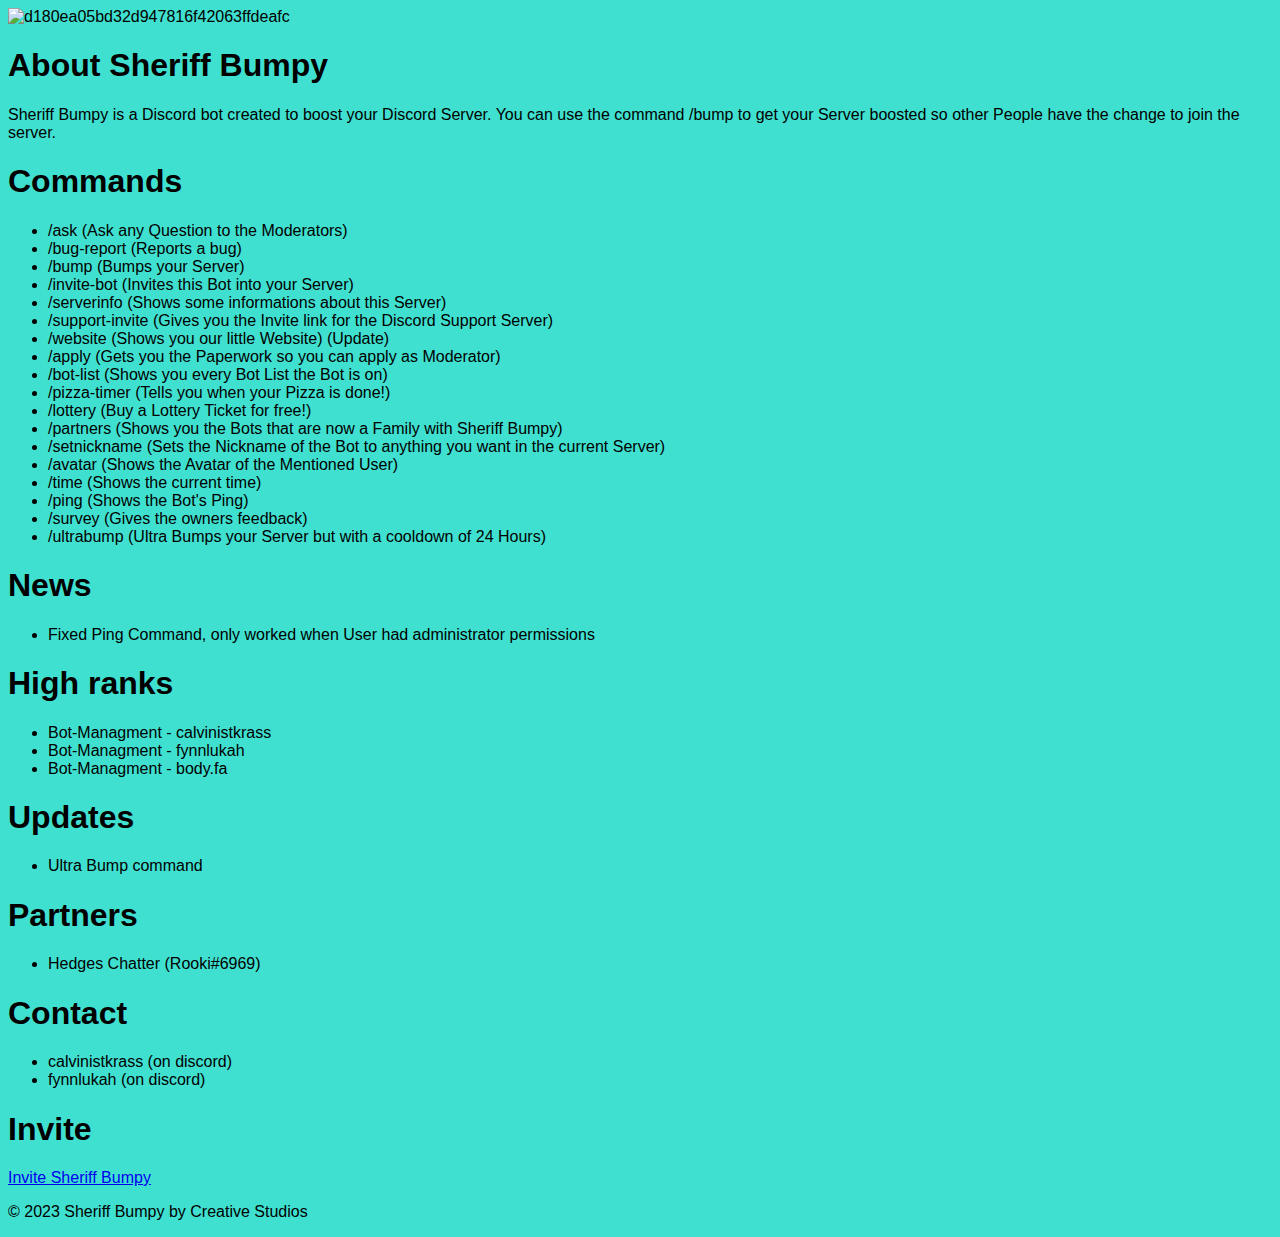
==== index.html @ d605b87c "Create index.html" ====
<!DOCTYPE html>
<html>

<head>
  <meta charset="UTF-8">
  <title>About Me - Sheriff Bumpy</title>
  <link rel="stylesheet" href="style.css">
  <link rel="shortcut icon" type="image/png" href="<a href=" https://ibb.co/Sy06Z8t"><img
    src="https://i.ibb.co/Sy06Z8t/d180ea05bd32d947816f42063ffdeafc.png" alt="d180ea05bd32d947816f42063ffdeafc"
    border="0"></a>
  <style>
    body {
      background-color: turquoise;
      font-family: Arial, sans-serif;
    }
  </style>
  <script src="https://replit.com/public/js/repl-auth-v2.js"></script>
</head>
<!--Start of Tawk.to Script-->
<script type="text/javascript">
  var Tawk_API = Tawk_API || {}, Tawk_LoadStart = new Date();
  (function () {
    var s1 = document.createElement("script"), s0 = document.getElementsByTagName("script")[0];
    s1.async = true;
    s1.src = 'https://embed.tawk.to/6426fdd84247f20fefe91722/1gss4v5hb';
    s1.charset = 'UTF-8';
    s1.setAttribute('crossorigin', '*');
    s0.parentNode.insertBefore(s1, s0);
  })();
</script>
<!--End of Tawk.to Script-->

<body>
  <section id="about">
    <div class="container">
      <h1>About Sheriff Bumpy</h1>
      <p>Sheriff Bumpy is a Discord bot created to boost your Discord Server. You can use the command /bump to get your
        Server boosted so other People have the change to join the server.</p>
    </div>
  </section>
  <section id="commands">
    <div class="container">
      <h1>Commands</h1>
      <ul>
        <li>/ask (Ask any Question to the Moderators)</li>
        <li>/bug-report (Reports a bug)</li>
        <li>/bump (Bumps your Server)</li>
        <li>/invite-bot (Invites this Bot into your Server)</li>
        <li>/serverinfo (Shows some informations about this Server)</li>
        <li>/support-invite (Gives you the Invite link for the Discord Support Server)</li>
        <li>/website (Shows you our little Website) (Update)</li>
        <li>/apply (Gets you the Paperwork so you can apply as Moderator)</li>
        <li>/bot-list (Shows you every Bot List the Bot is on)</li>
        <li>/pizza-timer (Tells you when your Pizza is done!)</li>
        <li>/lottery (Buy a Lottery Ticket for free!)</li>
        <li>/partners (Shows you the Bots that are now a Family with Sheriff Bumpy)</li>
        <li>/setnickname (Sets the Nickname of the Bot to anything you want in the current Server)</li>
        <li>/avatar (Shows the Avatar of the Mentioned User)</li>
        <li>/time (Shows the current time)</li>
        <li>/ping (Shows the Bot's Ping)</li>
        <li>/survey (Gives the owners feedback)</li>
        <li>/ultrabump (Ultra Bumps your Server but with a cooldown of 24 Hours)</li>
      </ul>
    </div>
  </section>

  <section id="news">
    <div class="container">
      <h1>News</h1>
      <ul>
        <li>Fixed Ping Command, only worked when User had administrator permissions</li>
      </ul>
    </div>
  </section>

  <section id="High-ranks">
    <div class="container">
      <h1>High ranks</h1>
      <ul>
        <li>Bot-Managment - calvinistkrass</li>
        <li>Bot-Managment - fynnlukah</li>
        <li>Bot-Managment - body.fa</li>
      </ul>
    </div>
  </section>

  <section id="Update">
    <div class="container">
      <h1>Updates</h1>
      <ul>
        <li>Ultra Bump command</li>
      </ul>
    </div>
  </section>

  <section id="partners">
    <div class="container">
      <h1>Partners</h1>
      <ul>
        <li>Hedges Chatter (Rooki#6969)</li>
      </ul>
    </div>
  </section>

  <section id="contact">
    <div class="container">
      <h1>Contact</h1>
      <ul>
        <li>calvinistkrass (on discord)</li>
        <li>fynnlukah (on discord)</li>
      </ul>
    </div>
  </section>
    
  <footer>
    <div class="container">
      <section id="Invite">
        <div class="container">
          <h1>Invite</h1>
          </ul>
        </div>
      </section>
      <div class="buttons">
        <a href="https://discord.com/api/oauth2/authorize?client_id=1007577239879159840&permissions=8&scope=bot">Invite
          Sheriff Bumpy</a>
        <p>&copy; 2023 Sheriff Bumpy by Creative Studios</p>
      </div>
    </div>
  </footer>
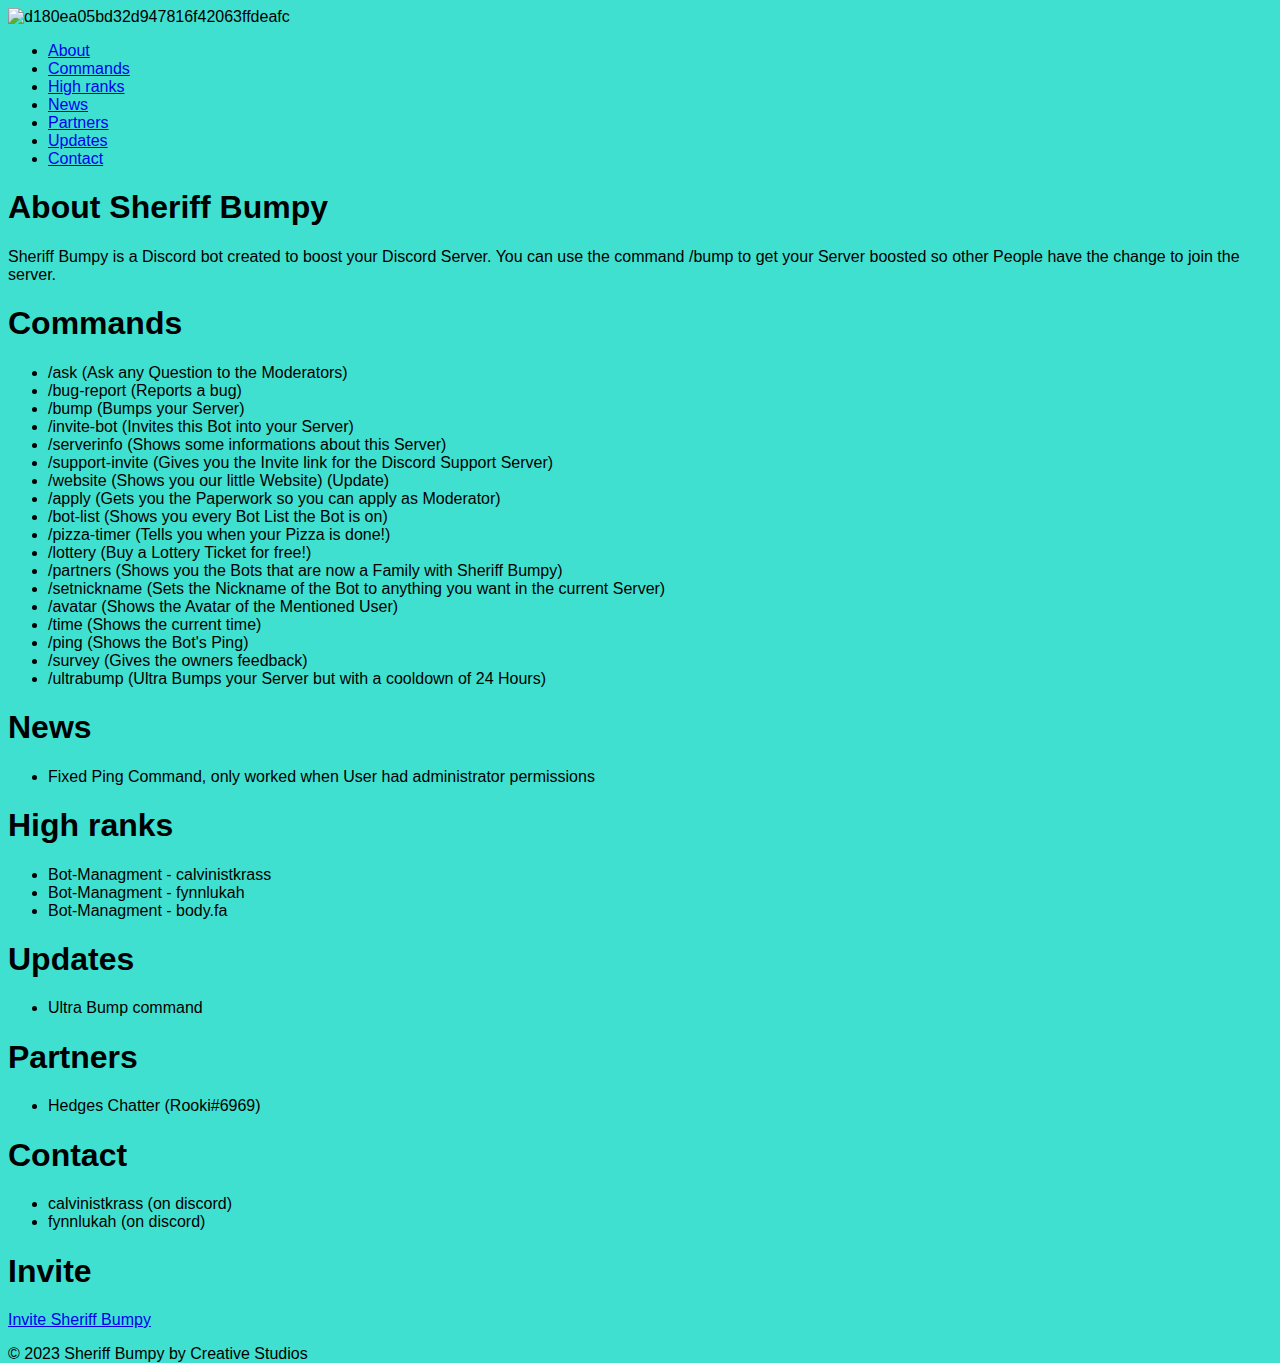
==== commit 66c83c5e: "Update index.html" ====
--- a/index.html
+++ b/index.html
@@ -31,6 +31,20 @@
 <!--End of Tawk.to Script-->
 
 <body>
+  <header>
+    <nav>
+      <ul>
+        <li><a href="#about">About</a></li>
+        <li><a href="#commands">Commands</a></li>
+        <li><a href="#High-ranks">High ranks</a></li>
+        <li><a href="#news">News</a></li>
+        <li><a href="#partners">Partners</a></li>
+        <li><a href="#Update">Updates</a></li>
+        <li><a href="#contact">Contact</a></li>
+      </ul>
+    </nav>
+    </div>
+  </header>
   <section id="about">
     <div class="container">
       <h1>About Sheriff Bumpy</h1>
--- a/style.css
+++ b/style.css
@@ -0,0 +1,4 @@
+html {
+  height: 100%;
+  width: 100%;
+}
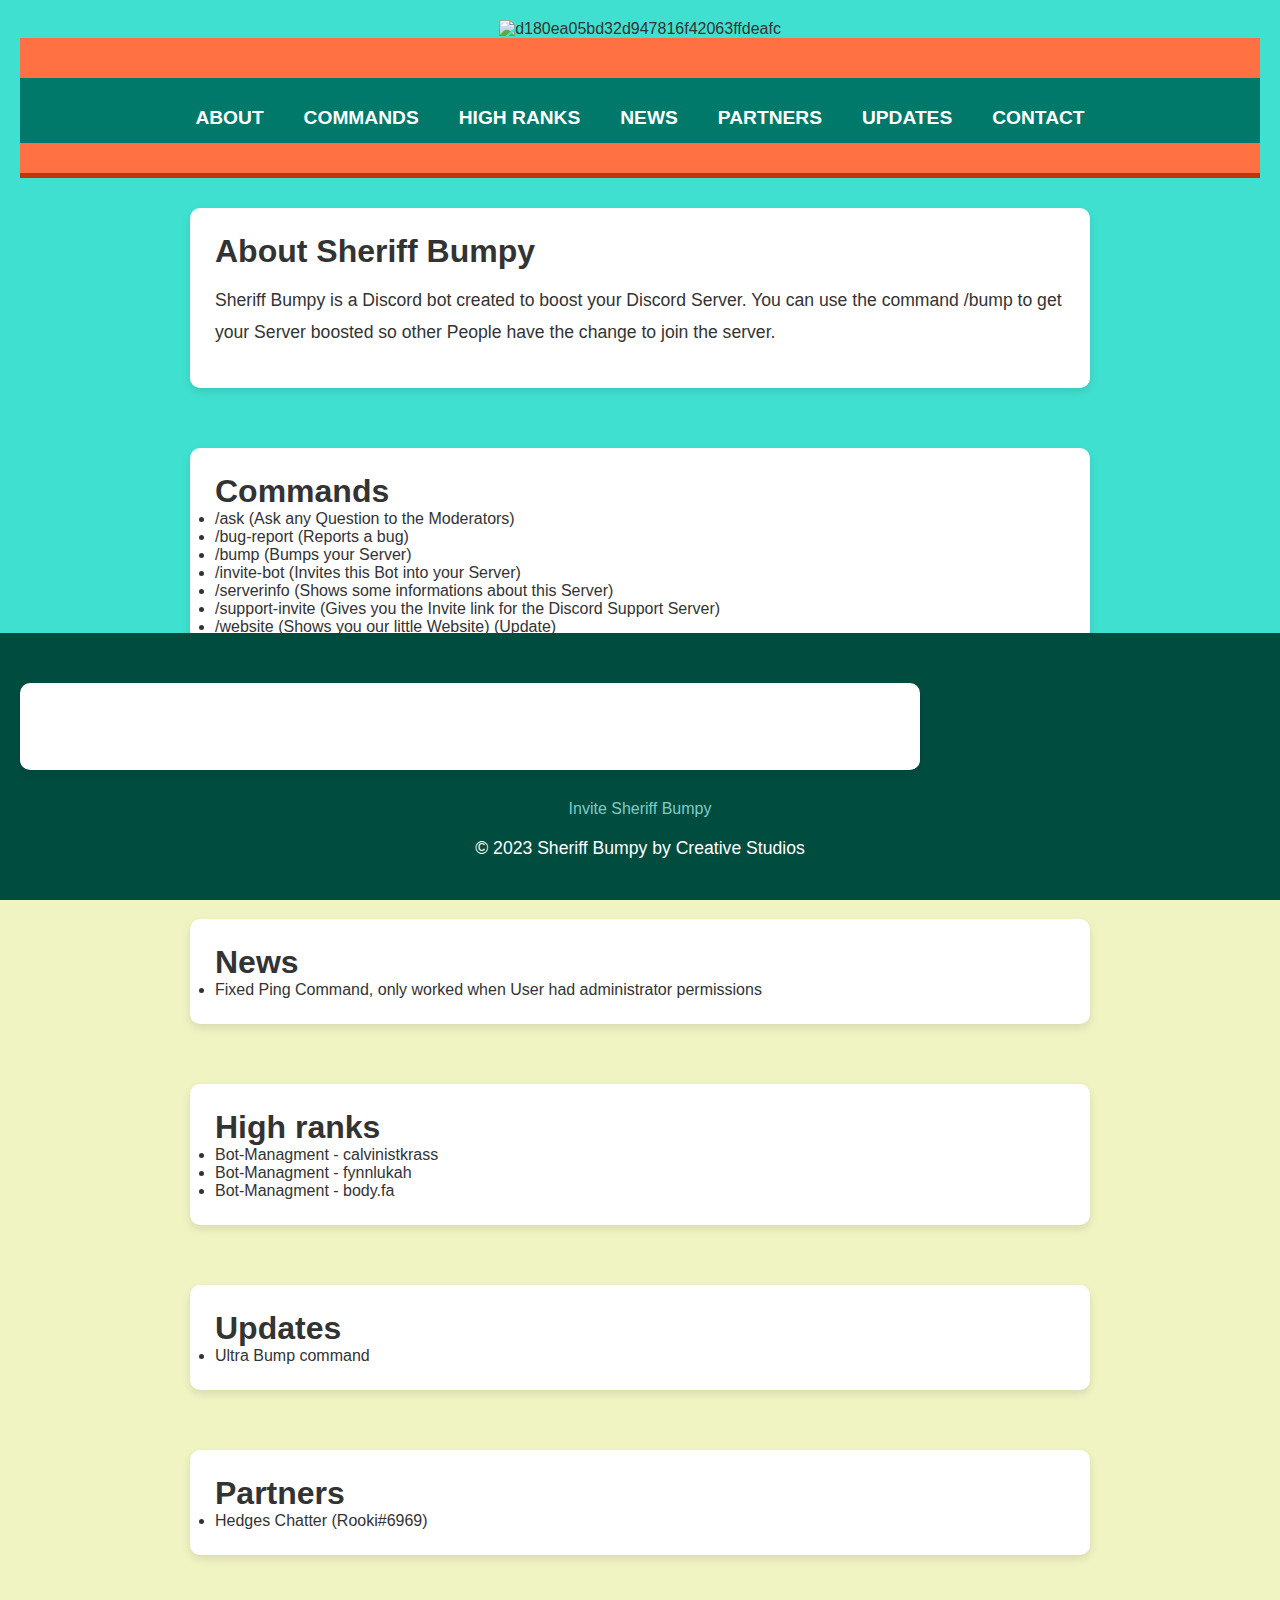
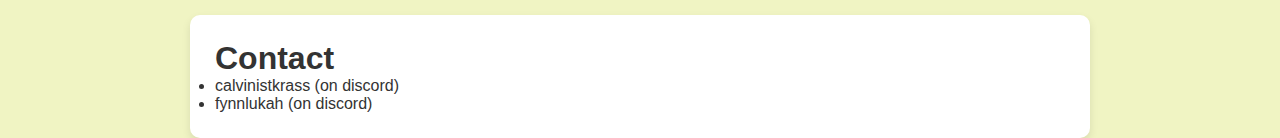
==== commit 099990cf: "Update index.html" ====
--- a/index.html
+++ b/index.html
@@ -4,7 +4,7 @@
 <head>
   <meta charset="UTF-8">
   <title>About Me - Sheriff Bumpy</title>
-  <link rel="stylesheet" href="style.css">
+  <link rel="stylesheet" href="styles.css">
   <link rel="shortcut icon" type="image/png" href="<a href=" https://ibb.co/Sy06Z8t"><img
     src="https://i.ibb.co/Sy06Z8t/d180ea05bd32d947816f42063ffdeafc.png" alt="d180ea05bd32d947816f42063ffdeafc"
     border="0"></a>
--- a/styles.css
+++ b/styles.css
@@ -0,0 +1,140 @@
+/* General Reset */
+* {
+  margin: 0;
+  padding: 0;
+  box-sizing: border-box;
+}
+
+/* Ensure html and body take full height */
+html, body {
+  height: 100%;
+  width: 100%;
+  font-family: 'Roboto', sans-serif;
+  background-color: #f0f4c3; /* Brighter background for easy contrast */
+  color: #333; /* Dark text for readability */
+}
+
+/* Main content container */
+body {
+  display: flex;
+  flex-direction: column;
+  justify-content: flex-start;
+  align-items: center;
+  padding: 20px;
+  background-color: #e0f7fa;
+}
+
+/* Header */
+header {
+  width: 100%;
+  background-color: #ff7043; /* More vivid color */
+  color: white;
+  text-align: center;
+  padding: 30px 0; /* Increased padding */
+  font-size: 2.5rem; /* Larger font size */
+  font-weight: bold;
+  text-transform: uppercase;
+  border-bottom: 5px solid #bf360c; /* Added a bold bottom border */
+}
+
+/* Navigation Links */
+nav ul {
+  list-style: none;
+  padding: 10px;
+  display: flex;
+  justify-content: center;
+  background-color: #00796b; /* Distinct background for nav */
+  margin-top: 10px;
+}
+
+nav ul li {
+  margin: 0 20px; /* More space between items */
+}
+
+nav ul li a {
+  text-decoration: none;
+  color: #fff; /* White text on dark background */
+  font-size: 1.2rem;
+  transition: color 0.3s ease-in-out;
+}
+
+nav ul li a:hover {
+  color: #ffab91; /* Softer hover color */
+}
+
+/* Commands Section */
+h2 {
+  font-size: 2rem;
+  color: #00796b;
+  margin-top: 30px;
+}
+
+p {
+  margin: 15px 0;
+  font-size: 1.1rem;
+  line-height: 1.8;
+}
+
+/* Command List */
+ul.commands {
+  padding-left: 40px;
+  margin: 30px 0;
+  background-color: #ffffff; /* White background for contrast */
+  border-left: 5px solid #00796b; /* Bold border on the left */
+  padding: 20px;
+}
+
+ul.commands li {
+  margin-bottom: 15px; /* More space between commands */
+  font-size: 1.2rem;
+}
+
+/* Styling for important links/buttons */
+a.button-link {
+  display: inline-block;
+  padding: 12px 25px;
+  background-color: #00796b;
+  color: white;
+  border-radius: 5px;
+  text-decoration: none;
+  margin-top: 20px;
+  font-weight: bold;
+  transition: background-color 0.3s ease-in-out;
+}
+
+a.button-link:hover {
+  background-color: #004d40;
+}
+
+/* Footer */
+footer {
+  background-color: #004d40;
+  color: #fff;
+  padding: 20px;
+  text-align: center;
+  font-size: 1rem;
+  margin-top: 30px;
+  width: 100%;
+  position: absolute;
+  bottom: 0;
+}
+
+footer a {
+  color: #80cbc4;
+  text-decoration: none;
+}
+
+footer a:hover {
+  color: #ffffff;
+}
+
+/* Optional: Add a subtle box-shadow to elevate sections */
+section {
+  background-color: white;
+  padding: 25px;
+  border-radius: 10px;
+  box-shadow: 0 4px 8px rgba(0, 0, 0, 0.1); /* Bolder shadow */
+  margin: 30px 0;
+  width: 100%;
+  max-width: 900px; /* Increased width */
+}
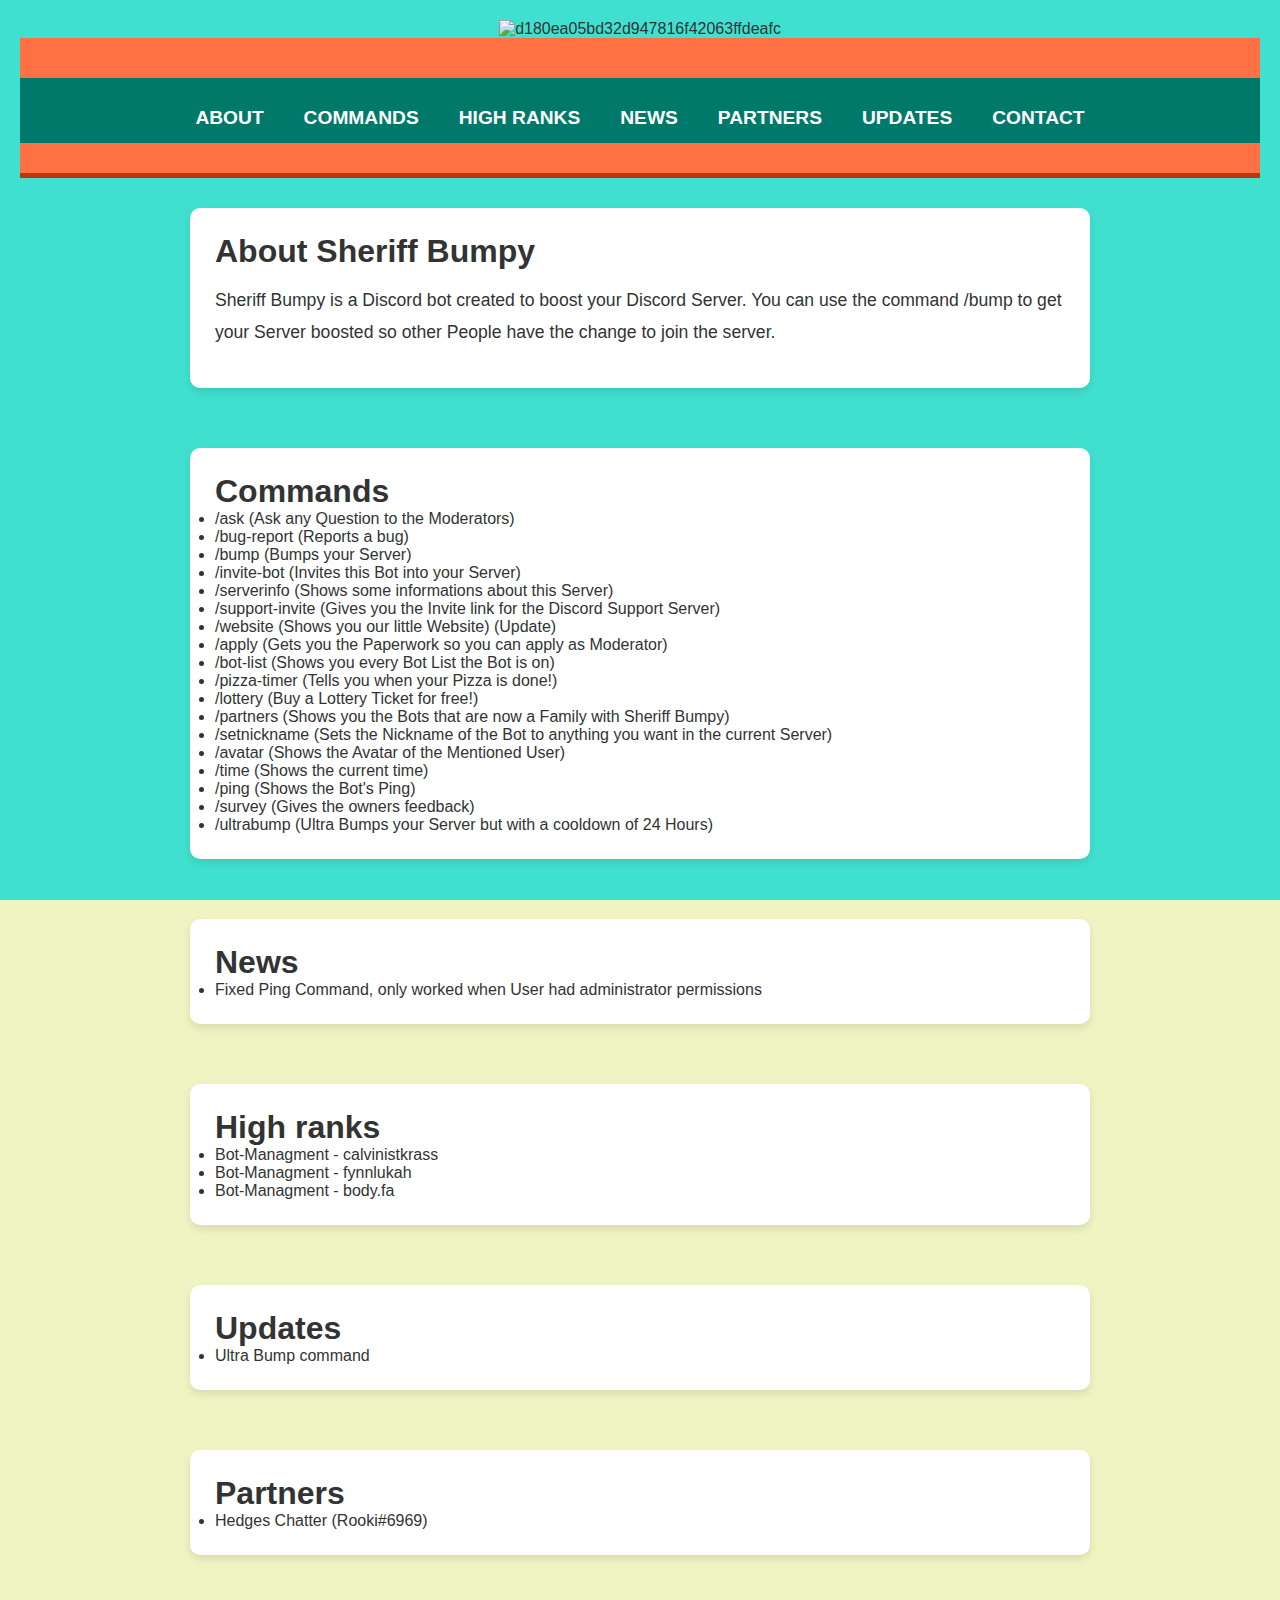
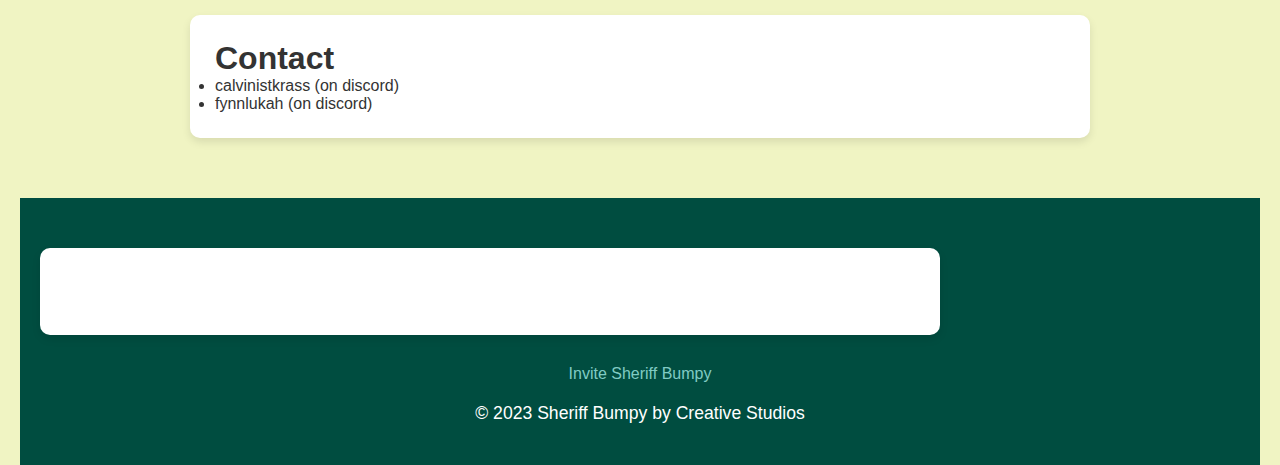
==== commit 412ebe75: "Update index.html" ====
--- a/index.html
+++ b/index.html
@@ -16,19 +16,6 @@
   </style>
   <script src="https://replit.com/public/js/repl-auth-v2.js"></script>
 </head>
-<!--Start of Tawk.to Script-->
-<script type="text/javascript">
-  var Tawk_API = Tawk_API || {}, Tawk_LoadStart = new Date();
-  (function () {
-    var s1 = document.createElement("script"), s0 = document.getElementsByTagName("script")[0];
-    s1.async = true;
-    s1.src = 'https://embed.tawk.to/6426fdd84247f20fefe91722/1gss4v5hb';
-    s1.charset = 'UTF-8';
-    s1.setAttribute('crossorigin', '*');
-    s0.parentNode.insertBefore(s1, s0);
-  })();
-</script>
-<!--End of Tawk.to Script-->
 
 <body>
   <header>
--- a/styles.css
+++ b/styles.css
@@ -115,7 +115,7 @@
   font-size: 1rem;
   margin-top: 30px;
   width: 100%;
-  position: absolute;
+  position: relative; /* Adjusted for better positioning */
   bottom: 0;
 }
 
@@ -138,3 +138,25 @@
   width: 100%;
   max-width: 900px; /* Increased width */
 }
+
+/* Fix for the block element (assuming it is unwanted) */
+/* Replace .block-element with the actual class or ID of the element */
+.block-element {
+  display: none; /* Hide the block element */
+}
+
+/* Adjust main content to prevent overlap */
+.main-content {
+  padding-top: 20px; /* Add some padding if needed */
+  position: relative; /* Ensure it's positioned properly */
+  z-index: 10;
+}
+
+/* Footer should remain at the bottom */
+footer {
+  position: relative;
+  bottom: 0;
+  padding: 20px;
+  background-color: #004d40;
+  color: #fff;
+}
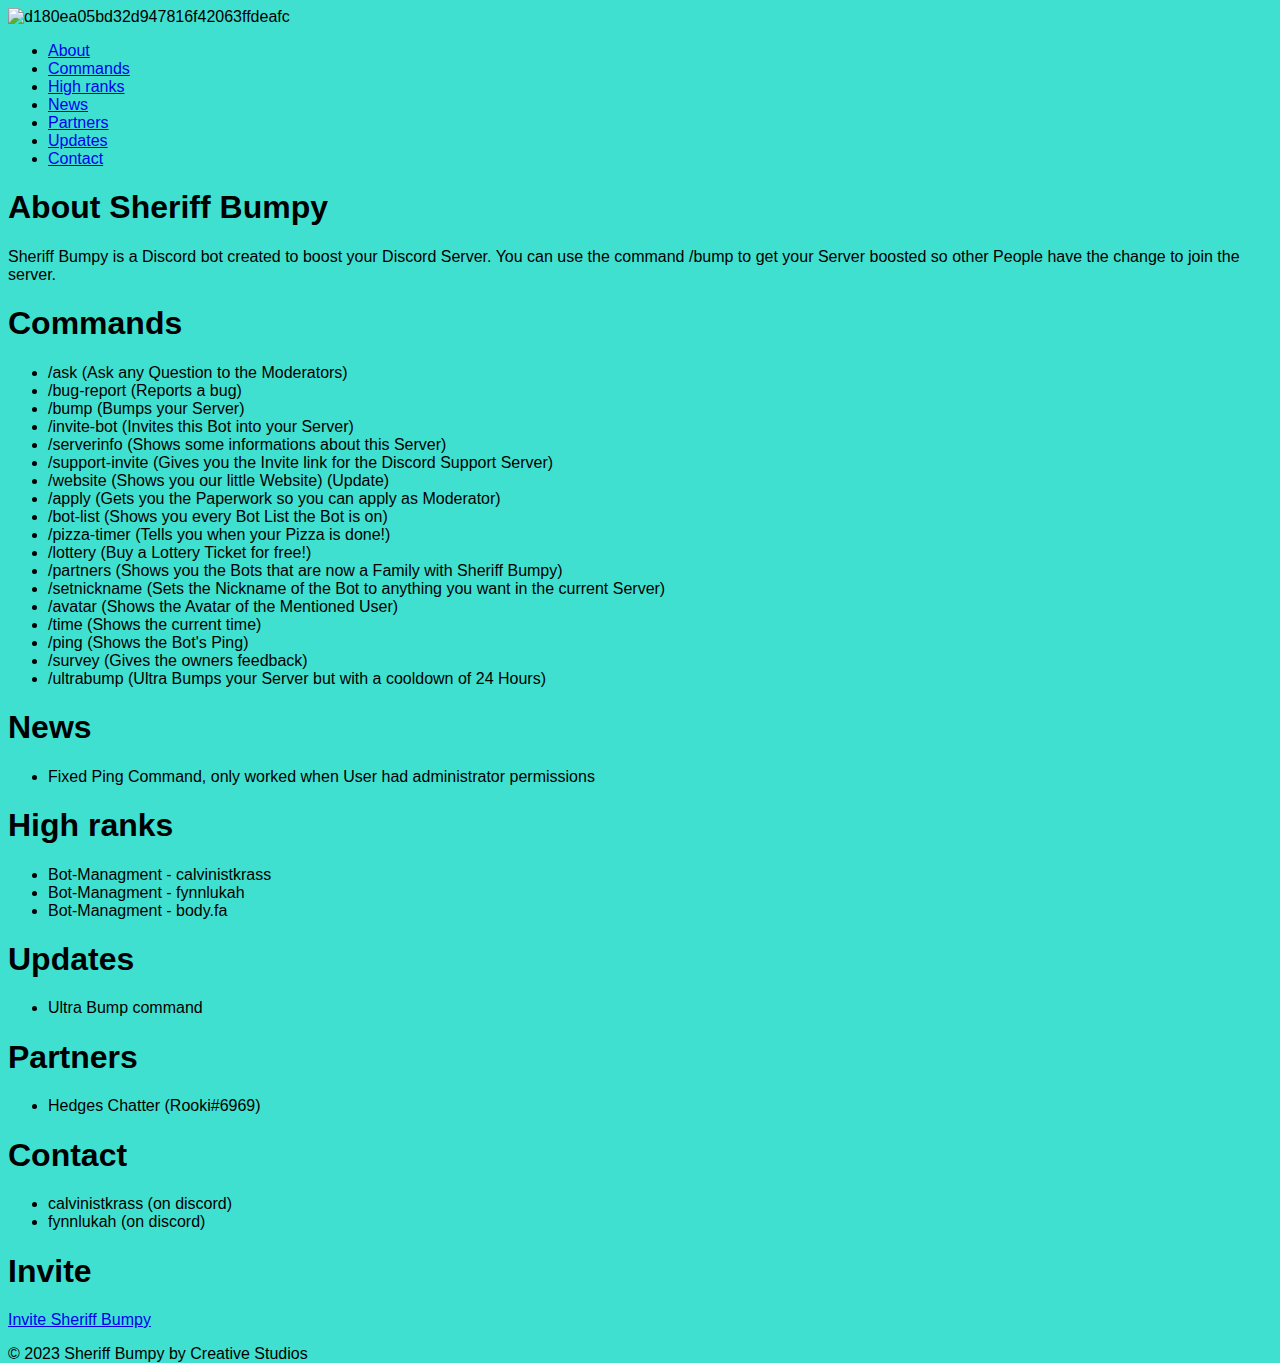
==== commit 90c6c37d: "Update index.html" ====
--- a/index.html
+++ b/index.html
@@ -4,7 +4,7 @@
 <head>
   <meta charset="UTF-8">
   <title>About Me - Sheriff Bumpy</title>
-  <link rel="stylesheet" href="styles.css">
+  <link rel="stylesheet" href="style.css">
   <link rel="shortcut icon" type="image/png" href="<a href=" https://ibb.co/Sy06Z8t"><img
     src="https://i.ibb.co/Sy06Z8t/d180ea05bd32d947816f42063ffdeafc.png" alt="d180ea05bd32d947816f42063ffdeafc"
     border="0"></a>
--- a/style.css
+++ b/style.css
@@ -0,0 +1,4 @@
+html {
+  height: 100%;
+  width: 100%;
+}
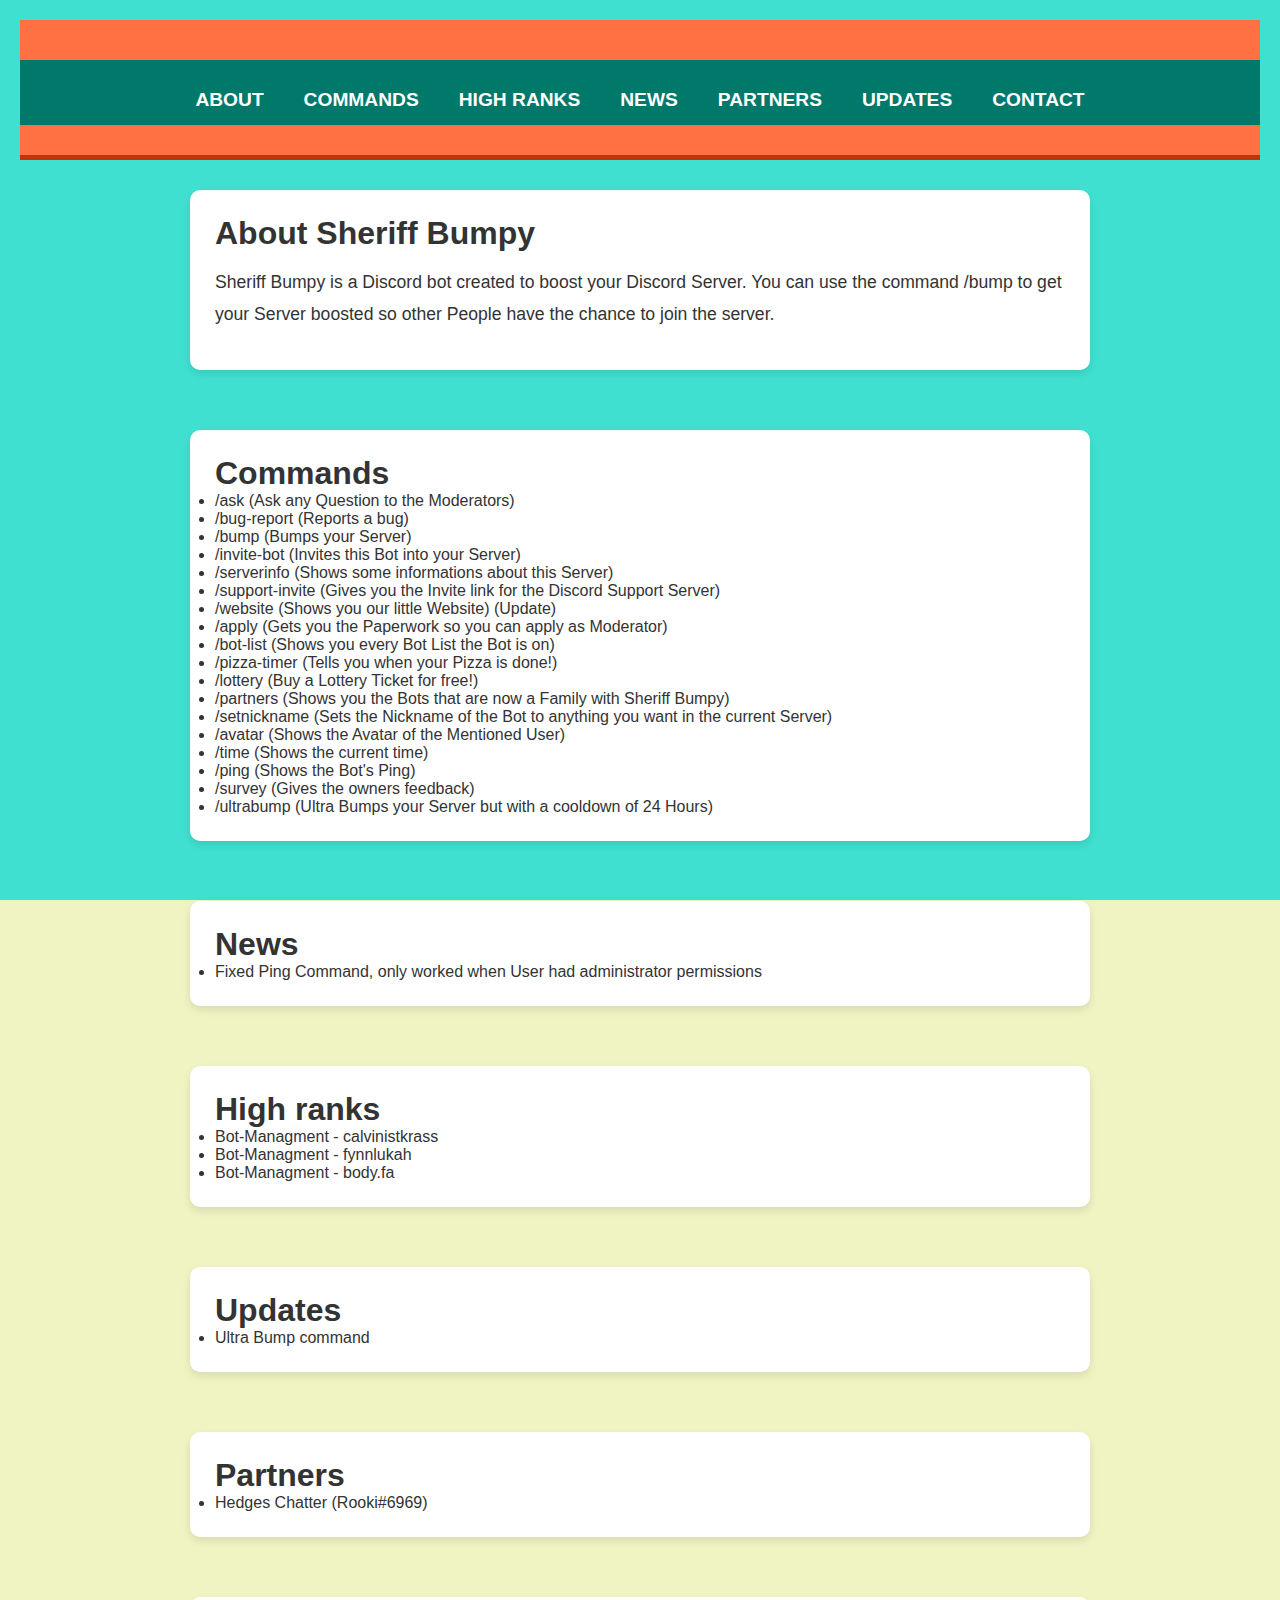
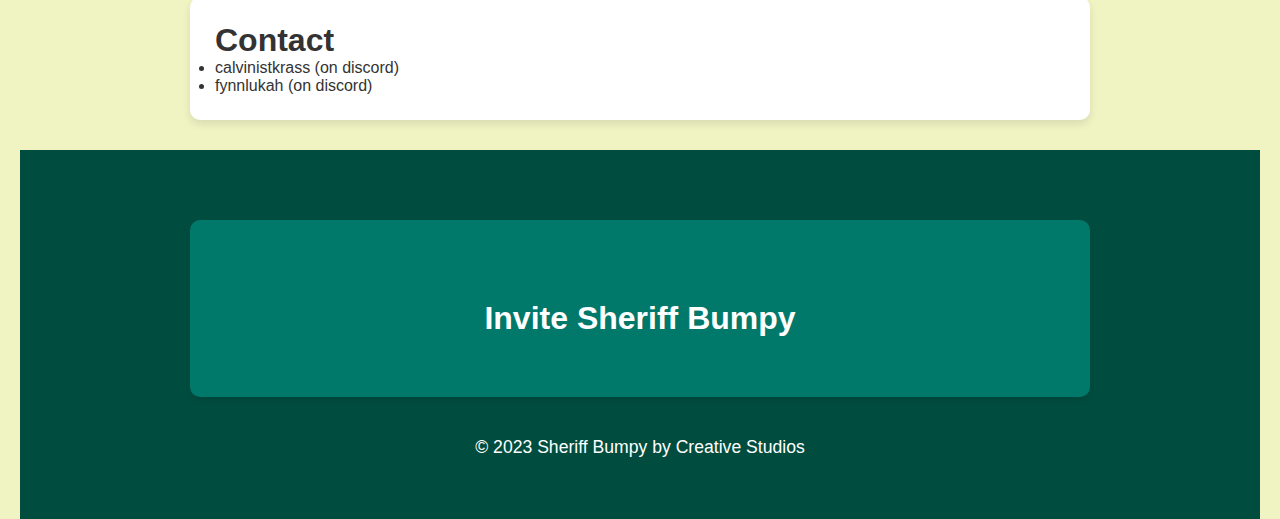
==== commit c5f326f4: "Update index.html" ====
--- a/index.html
+++ b/index.html
@@ -4,10 +4,8 @@
 <head>
   <meta charset="UTF-8">
   <title>About Me - Sheriff Bumpy</title>
-  <link rel="stylesheet" href="style.css">
-  <link rel="shortcut icon" type="image/png" href="<a href=" https://ibb.co/Sy06Z8t"><img
-    src="https://i.ibb.co/Sy06Z8t/d180ea05bd32d947816f42063ffdeafc.png" alt="d180ea05bd32d947816f42063ffdeafc"
-    border="0"></a>
+  <link rel="stylesheet" href="styles.css">
+  <link rel="shortcut icon" href="https://i.ibb.co/Sy06Z8t/d180ea05bd32d947816f42063ffdeafc.png" type="image/png">
   <style>
     body {
       background-color: turquoise;
@@ -30,15 +28,16 @@
         <li><a href="#contact">Contact</a></li>
       </ul>
     </nav>
-    </div>
   </header>
+  
   <section id="about">
     <div class="container">
       <h1>About Sheriff Bumpy</h1>
       <p>Sheriff Bumpy is a Discord bot created to boost your Discord Server. You can use the command /bump to get your
-        Server boosted so other People have the change to join the server.</p>
+        Server boosted so other People have the chance to join the server.</p>
     </div>
   </section>
+
   <section id="commands">
     <div class="container">
       <h1>Commands</h1>
@@ -112,19 +111,18 @@
       </ul>
     </div>
   </section>
-    
-  <footer>
-    <div class="container">
-      <section id="Invite">
-        <div class="container">
-          <h1>Invite</h1>
-          </ul>
-        </div>
-      </section>
-      <div class="buttons">
-        <a href="https://discord.com/api/oauth2/authorize?client_id=1007577239879159840&permissions=8&scope=bot">Invite
-          Sheriff Bumpy</a>
-        <p>&copy; 2023 Sheriff Bumpy by Creative Studios</p>
+
+  <!-- Footer Section with Invite Button -->
+<footer>
+  <div class="container">
+    <section id="Invite">
+      <div class="container">
+        <a href="https://discord.com/api/oauth2/authorize?client_id=1007577239879159840&permissions=8&scope=bot" class="button-link">Invite Sheriff Bumpy</a>
       </div>
-    </div>
-  </footer>
+    </section>
+    <p>&copy; 2023 Sheriff Bumpy by Creative Studios</p>
+  </div>
+</footer>
+</body>
+
+</html>
--- a/styles.css
+++ b/styles.css
@@ -0,0 +1,169 @@
+/* General Reset */
+* {
+  margin: 0;
+  padding: 0;
+  box-sizing: border-box;
+}
+
+/* Ensure html and body take full height */
+html, body {
+  height: 100%;
+  width: 100%;
+  font-family: 'Roboto', sans-serif;
+  background-color: #f0f4c3; /* Brighter background for easy contrast */
+  color: #333; /* Dark text for readability */
+}
+
+/* Main content container */
+body {
+  display: flex;
+  flex-direction: column;
+  justify-content: flex-start;
+  align-items: center;
+  padding: 20px;
+  background-color: #e0f7fa;
+  min-height: 100vh; /* Ensure full height to keep footer at the bottom */
+  padding-bottom: 100px; /* Space for footer */
+}
+
+/* Header */
+header {
+  width: 100%;
+  background-color: #ff7043; /* More vivid color */
+  color: white;
+  text-align: center;
+  padding: 30px 0; /* Increased padding */
+  font-size: 2.5rem; /* Larger font size */
+  font-weight: bold;
+  text-transform: uppercase;
+  border-bottom: 5px solid #bf360c; /* Added a bold bottom border */
+}
+
+/* Navigation Links */
+nav ul {
+  list-style: none;
+  padding: 10px;
+  display: flex;
+  justify-content: center;
+  background-color: #00796b; /* Distinct background for nav */
+  margin-top: 10px;
+}
+
+nav ul li {
+  margin: 0 20px; /* More space between items */
+}
+
+nav ul li a {
+  text-decoration: none;
+  color: #fff; /* White text on dark background */
+  font-size: 1.2rem;
+  transition: color 0.3s ease-in-out;
+}
+
+nav ul li a:hover {
+  color: #ffab91; /* Softer hover color */
+}
+
+/* Commands Section */
+h2 {
+  font-size: 2rem;
+  color: #00796b;
+  margin-top: 30px;
+}
+
+p {
+  margin: 15px 0;
+  font-size: 1.1rem;
+  line-height: 1.8;
+}
+
+/* Command List */
+ul.commands {
+  padding-left: 40px;
+  margin: 30px 0;
+  background-color: #ffffff; /* White background for contrast */
+  border-left: 5px solid #00796b; /* Bold border on the left */
+  padding: 20px;
+}
+
+ul.commands li {
+  margin-bottom: 15px; /* More space between commands */
+  font-size: 1.2rem;
+}
+
+/* Styling for important links/buttons */
+a.button-link {
+  display: inline-block;
+  padding: 20px 40px; /* Larger padding for a bigger button */
+  background-color: #00796b;
+  color: white;
+  font-size: 2rem; /* Increased font size for the button text */
+  border-radius: 10px;
+  text-align: center;
+  text-decoration: none;
+  font-weight: bold;
+  margin-top: 20px;
+  transition: background-color 0.3s ease-in-out;
+}
+
+a.button-link:hover {
+  background-color: #004d40; /* Darker hover effect */
+}
+
+/* Footer */
+footer {
+  position: relative; /* Ensure footer doesn't overlap */
+  width: 100%;
+  background-color: #004d40;
+  color: white;
+  padding: 20px;
+  text-align: center;
+  z-index: 1; /* Ensure it doesn't overlay content */
+}
+
+/* Flexbox layout for footer content */
+footer .container {
+  display: flex;
+  flex-direction: column;
+  justify-content: center;
+  align-items: center;
+  padding: 20px;
+}
+
+/* Ensure section inside footer behaves properly */
+footer #Invite {
+  width: 100%; /* Adjust width to take full space */
+  padding: 20px;
+  background-color: #00796b; /* Optional: Give it a distinct background */
+  margin-bottom: 20px; /* Add space between elements */
+}
+
+/* Buttons in footer */
+footer .buttons {
+  display: inline-block;
+  margin: 20px;
+}
+
+/* Optional: Add a subtle box-shadow to elevate sections */
+section {
+  background-color: white;
+  padding: 25px;
+  border-radius: 10px;
+  box-shadow: 0 4px 8px rgba(0, 0, 0, 0.1); /* Bolder shadow */
+  margin: 30px 0;
+  width: 100%;
+  max-width: 900px; /* Increased width */
+}
+
+/* Fix for the block element (assuming it is unwanted) */
+/* Replace .block-element with the actual class or ID of the element */
+.block-element {
+  display: none; /* Hide the block element */
+}
+
+/* Adjust main content to prevent overlap */
+.main-content {
+  padding-top: 20px; /* Add some padding if needed */
+  position: relative; /* Ensure it's positioned properly */
+  z-index: 10;
+}
